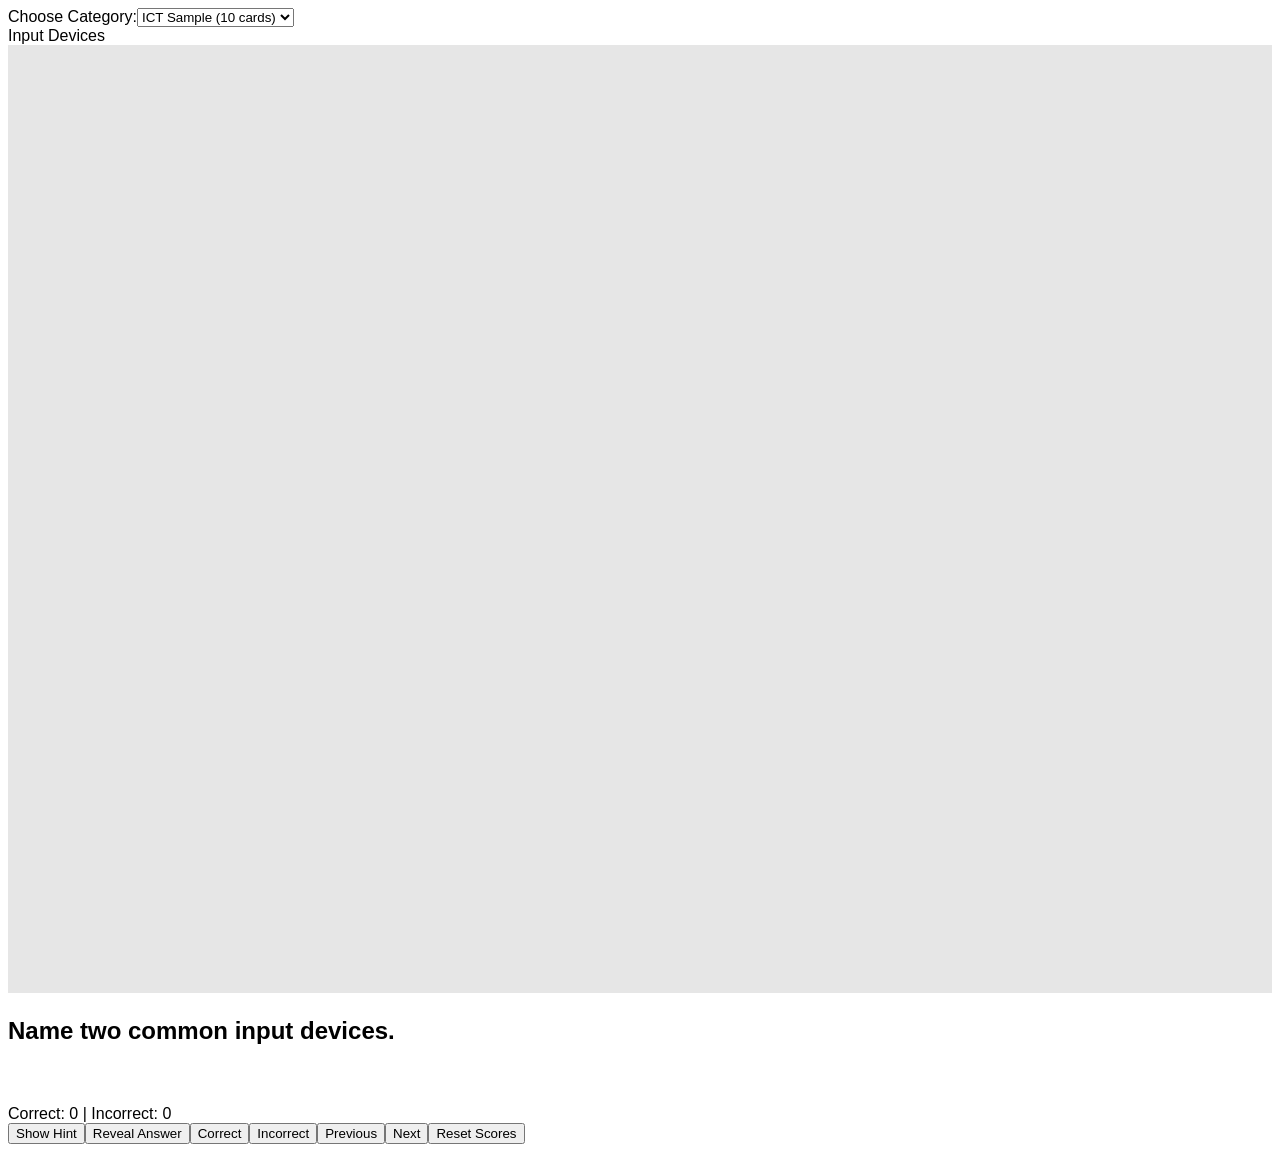
==== index.html @ 42f90ff6 "Add files via upload" ====
<!DOCTYPE html><html lang="en"><head><meta charset="UTF-8"/><meta name="viewport" content="width=device-width, initial-scale=1.0"/><title>Flashcards</title><link rel="stylesheet" href="style.css"/></head><body><div class="screen"><div class="category-area"><label>Choose Category:</label><select id="category-select" onchange="changeCategory()"><option value="ict10">ICT Sample (10 cards)</option></select></div><div class="card"><div id="category" class="category-label"></div><img id="card-image" class="flashcard-image" src="" alt=""/><h2 id="question" class="question"></h2><div id="hint" class="hint"></div><div id="answer" class="answer"></div><div class="score-box">Correct: <span id="correct">0</span> | Incorrect: <span id="incorrect">0</span></div><div class="btn-row"><button class="btn blue" onclick="showHint()">Show Hint</button><button class="btn blue" onclick="revealAnswer()">Reveal Answer</button><button class="btn green" onclick="markCorrect()">Correct</button><button class="btn red" onclick="markIncorrect()">Incorrect</button><button class="btn blue" onclick="prevCard()">Previous</button><button class="btn blue" onclick="nextCard()">Next</button><button class="btn gray" onclick="resetScores()">Reset Scores</button></div></div></div><script src="app.js"></script><script src="run.js"></script></body></html>
---- style.css ----
body{font-family:Arial;} .flashcard-image{width:100%;min-height:120px;background:#f6f6f6;} .hint{visibility:hidden;min-height:20px;} .answer{visibility:hidden;min-height:20px;}
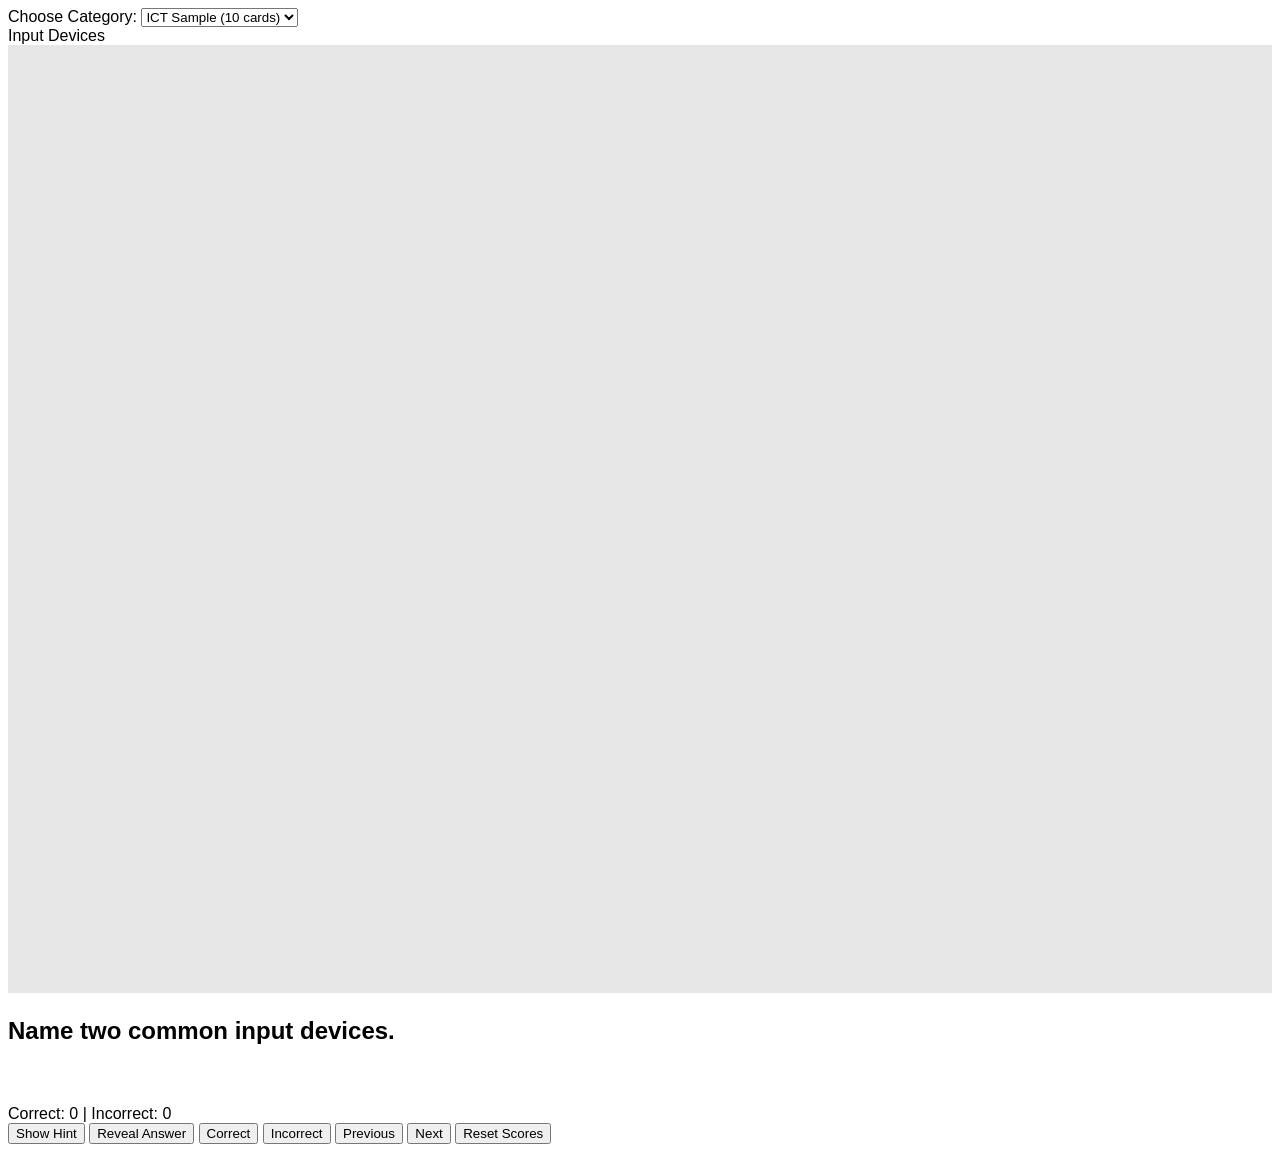
==== commit 87fe0638: "Update index.html" ====
--- a/index.html
+++ b/index.html
@@ -1 +1,57 @@
-<!DOCTYPE html><html lang="en"><head><meta charset="UTF-8"/><meta name="viewport" content="width=device-width, initial-scale=1.0"/><title>Flashcards</title><link rel="stylesheet" href="style.css"/></head><body><div class="screen"><div class="category-area"><label>Choose Category:</label><select id="category-select" onchange="changeCategory()"><option value="ict10">ICT Sample (10 cards)</option></select></div><div class="card"><div id="category" class="category-label"></div><img id="card-image" class="flashcard-image" src="" alt=""/><h2 id="question" class="question"></h2><div id="hint" class="hint"></div><div id="answer" class="answer"></div><div class="score-box">Correct: <span id="correct">0</span> | Incorrect: <span id="incorrect">0</span></div><div class="btn-row"><button class="btn blue" onclick="showHint()">Show Hint</button><button class="btn blue" onclick="revealAnswer()">Reveal Answer</button><button class="btn green" onclick="markCorrect()">Correct</button><button class="btn red" onclick="markIncorrect()">Incorrect</button><button class="btn blue" onclick="prevCard()">Previous</button><button class="btn blue" onclick="nextCard()">Next</button><button class="btn gray" onclick="resetScores()">Reset Scores</button></div></div></div><script src="app.js"></script><script src="run.js"></script></body></html>+<!DOCTYPE html>
+<html lang="en">
+<head>
+<meta charset="UTF-8"/>
+<meta name="viewport" content="width=device-width, initial-scale=1.0"/>
+<title>Flashcards</title>
+<link rel="stylesheet" href="style.css"/>
+</head>
+
+<body>
+
+<div class="screen">
+
+    <!-- CATEGORY DROPDOWN -->
+    <div class="category-area">
+        <label>Choose Category:</label>
+        <select id="category-select" onchange="changeCategory()">
+            <option value="ict10">ICT Sample (10 cards)</option>
+        </select>
+    </div>
+
+    <!-- FLASHCARD -->
+    <div class="card">
+
+        <div id="category" class="category-label"></div>
+
+        <img id="card-image" class="flashcard-image" src="" alt="">
+
+        <h2 id="question" class="question"></h2>
+
+        <div id="hint" class="hint"></div>
+
+        <div id="answer" class="answer"></div>
+
+        <div id="score-box" class="score-box">
+            Correct: <span id="correct">0</span> |
+            Incorrect: <span id="incorrect">0</span>
+        </div>
+
+        <div class="btn-row">
+            <button class="btn blue" onclick="showHint()">Show Hint</button>
+            <button class="btn blue" onclick="revealAnswer()">Reveal Answer</button>
+            <button class="btn green" onclick="markCorrect()">Correct</button>
+            <button class="btn red" onclick="markIncorrect()">Incorrect</button>
+            <button class="btn blue" onclick="prevCard()">Previous</button>
+            <button class="btn blue" onclick="nextCard()">Next</button>
+            <button class="btn gray" onclick="resetScores()">Reset Scores</button>
+        </div>
+
+    </div>
+</div>
+
+<script src="app.js"></script>
+<script src="run.js?v=3"></script>
+
+</body>
+</html>
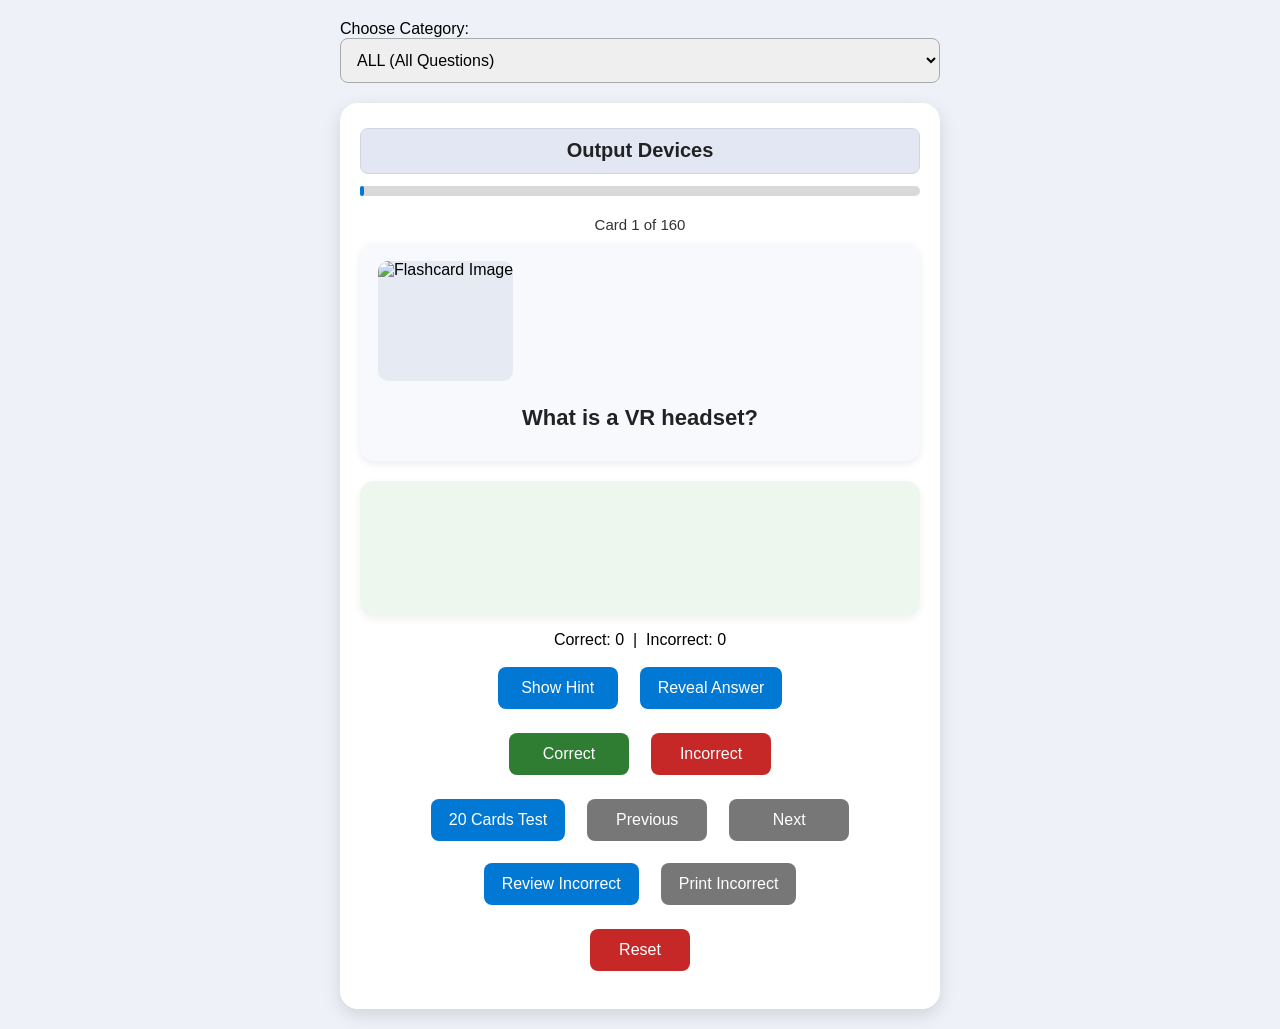
==== commit e766b2d2: "Add files via upload" ====
--- a/index.html
+++ b/index.html
@@ -1,57 +1,92 @@
-<!DOCTYPE html>
-<html lang="en">
-<head>
-<meta charset="UTF-8"/>
-<meta name="viewport" content="width=device-width, initial-scale=1.0"/>
-<title>Flashcards</title>
-<link rel="stylesheet" href="style.css"/>
-</head>
-
-<body>
-
-<div class="screen">
-
-    <!-- CATEGORY DROPDOWN -->
-    <div class="category-area">
-        <label>Choose Category:</label>
-        <select id="category-select" onchange="changeCategory()">
-            <option value="ict10">ICT Sample (10 cards)</option>
-        </select>
-    </div>
-
-    <!-- FLASHCARD -->
-    <div class="card">
-
-        <div id="category" class="category-label"></div>
-
-        <img id="card-image" class="flashcard-image" src="" alt="">
-
-        <h2 id="question" class="question"></h2>
-
-        <div id="hint" class="hint"></div>
-
-        <div id="answer" class="answer"></div>
-
-        <div id="score-box" class="score-box">
-            Correct: <span id="correct">0</span> |
-            Incorrect: <span id="incorrect">0</span>
-        </div>
-
-        <div class="btn-row">
-            <button class="btn blue" onclick="showHint()">Show Hint</button>
-            <button class="btn blue" onclick="revealAnswer()">Reveal Answer</button>
-            <button class="btn green" onclick="markCorrect()">Correct</button>
-            <button class="btn red" onclick="markIncorrect()">Incorrect</button>
-            <button class="btn blue" onclick="prevCard()">Previous</button>
-            <button class="btn blue" onclick="nextCard()">Next</button>
-            <button class="btn gray" onclick="resetScores()">Reset Scores</button>
-        </div>
-
-    </div>
-</div>
-
-<script src="app.js"></script>
-<script src="run.js?v=3"></script>
-
-</body>
-</html>
+<!DOCTYPE html>
+<html lang="en">
+<head>
+    <meta charset="UTF-8">
+    <meta name="viewport" content="width=device-width, initial-scale=1.0">
+    <title>Flashcards</title>
+    <link rel="stylesheet" href="style.css">
+</head>
+
+<body>
+
+    <!-- Hidden print area -->
+    <div id="print-area" style="display:none;"></div>
+
+    <div class="screen">
+
+        <!-- CATEGORY SELECTION -->
+        <div class="category-area">
+            <label for="category-select">Choose Category:</label>
+            <select id="category-select" onchange="changeCategory()"></select>
+        </div>
+
+        <!-- FLASHCARD -->
+        <div class="card">
+
+            <!-- CATEGORY LABEL -->
+            <div id="category" class="category-label"></div>
+
+            <!-- PROGRESS BAR -->
+            <div class="progress-container">
+                <div id="progress-bar" class="progress-bar"></div>
+            </div>
+
+            <!-- CARD COUNTER -->
+            <div id="counter" class="counter"></div>
+
+            <!-- QUESTION + IMAGE BLOCK -->
+            <div class="question-block">
+                <img id="card-image" class="flashcard-image" src="" alt="Flashcard Image">
+                <h2 id="question" class="question"></h2>
+            </div>
+
+            <!-- HINT + ANSWER BLOCK -->
+            <div class="answer-block">
+                <div id="hint" class="hint"></div>
+                <div id="answer" class="answer"></div>
+            </div>
+
+            <!-- SCORE BOX -->
+            <div class="score-box">
+                Correct: <span id="correct">0</span>
+                &nbsp;|&nbsp;
+                Incorrect: <span id="incorrect">0</span>
+            </div>
+
+            <!-- BUTTON ROWS -->
+
+            <!-- Hint / Reveal -->
+            <div class="btn-row hint-row">
+                <button class="btn blue" onclick="showHint()">Show Hint</button>
+                <button class="btn blue" onclick="revealAnswer()">Reveal Answer</button>
+            </div>
+
+            <!-- Correct / Incorrect -->
+            <div class="btn-row action-row">
+                <button class="btn green" onclick="markCorrect()">Correct</button>
+                <button class="btn red" onclick="markIncorrect()">Incorrect</button>
+            </div>
+
+            <!-- Tools -->
+            <div class="btn-row action-row1">
+                <button class="btn blue" onclick="loadTwentyCards()">20 Cards Test</button>
+                <button class="btn gray" onclick="prevCard()">Previous</button>
+                <button class="btn gray" onclick="nextCard()">Next</button>
+                <button class="btn blue" onclick="reviewIncorrect()">Review Incorrect</button>
+                <button class="btn gray" onclick="printIncorrect()">Print Incorrect</button>
+            </div>
+
+            <!-- Reset Scores -->
+            <div class="btn-row reset">
+                <button class="btn red" onclick="resetScores()">Reset</button>
+            </div>
+
+        </div> <!-- END card -->
+
+    </div> <!-- END screen -->
+
+    <script src="app.js"></script>
+    <script src="run.js"></script>
+
+</body>
+</html>
--- a/style.css
+++ b/style.css
@@ -1 +1,290 @@
-body{font-family:Arial;} .flashcard-image{width:100%;min-height:120px;background:#f6f6f6;} .hint{visibility:hidden;min-height:20px;} .answer{visibility:hidden;min-height:20px;}+/* -------------------------------------------------------
+   GLOBAL
+------------------------------------------------------- */
+body {
+    font-family: Arial, sans-serif;
+    background: #eef1f7;
+    margin: 0;
+    padding: 0;
+    display: flex;
+    justify-content: center;
+}
+
+.screen {
+    width: 100%;
+    max-width: 600px;
+    padding: 20px;
+}
+
+/* -------------------------------------------------------
+   CATEGORY AREA
+------------------------------------------------------- */
+.category-area {
+    margin-bottom: 20px;
+}
+
+#category-select {
+    width: 100%;
+    padding: 12px;
+    font-size: 16px;
+    border-radius: 8px;
+    border: 1px solid #aaa;
+}
+
+/* -------------------------------------------------------
+   FLASHCARD
+------------------------------------------------------- */
+.card {
+    background: #fff;
+    padding: 20px;
+    border-radius: 14px;
+    box-shadow: 0 4px 12px rgba(0,0,0,0.15);
+    margin-top: 20px;
+}
+
+.category-label,
+.question {
+    min-height: 24px;
+    display: block;
+    color: #222;
+}
+
+/* -------------------------------------------------------
+   IMAGE
+------------------------------------------------------- */
+.flashcard-image {
+    width: 100%;
+    min-height: 120px;
+    background: #f6f6f6;
+    border-radius: 8px;
+    margin-bottom: 12px;
+}
+
+/* -------------------------------------------------------
+   HINT + ANSWER
+------------------------------------------------------- */
+.hint {
+    visibility: hidden;
+    min-height: 22px;
+    margin-top: 10px;
+    font-style: italic;
+    color: #555;
+}
+
+.answer {
+    visibility: hidden;
+    min-height: 30px;
+    margin-top: 15px;
+    padding-top: 12px;
+    border-top: 2px solid #ccc;
+    font-weight: bold;
+    color: #154a0f;
+}
+
+/* -------------------------------------------------------
+   SCORE BOX
+------------------------------------------------------- */
+.score-box {
+    text-align: center;
+    font-size: 16px;
+    margin-top: 15px;
+}
+
+/* -------------------------------------------------------
+   BUTTONS
+------------------------------------------------------- */
+.btn-row {
+    margin-top: 20px;
+    display: flex;
+    flex-wrap: wrap;
+    justify-content: center;
+}
+
+/* Base button styling */
+.btn {
+    padding: 12px 18px;
+    margin: 6px;
+    font-size: 16px;
+    border-radius: 8px;
+    border: none;
+    cursor: pointer;
+    min-width: 120px;
+    transition: opacity 0.15s ease-in-out;
+}
+
+/* Colour variants */
+.blue  { background: #0078d4; color: #fff; }
+.green { background: #2e7d32; color: #fff; }
+.red   { background: #c62828; color: #fff; }
+.gray  { background: #777;   color: #fff; }
+
+.btn:hover {
+    opacity: 0.85;
+}
+
+.counter {
+    text-align: center;
+    font-size: 16px;
+    margin-bottom: 10px;
+    color: #444;
+}
+
+/* -----------------------------------
+   CARD COUNTER
+----------------------------------- */
+.counter {
+    text-align: center;
+    font-size: 15px;
+    margin: 5px 0 10px 0;
+    color: #333;
+}
+
+/* -----------------------------------
+   BUTTON ROW SPACING
+----------------------------------- */
+.btn-row {
+    display: flex;
+    justify-content: center;
+    gap: 12px;        /* equal spacing between buttons */
+    margin: 12px 0;   /* consistent vertical spacing */
+}
+
+/* Hint row spacing (tighter grouping) */
+.hint-row {
+    margin-top: 15px;
+    margin-bottom: 5px;
+}
+
+/* Correct/Incorrect row closer to hint row */
+.action-row {
+    margin-top: 5px;
+    margin-bottom: 5px;
+}
+
+/* Navigation + test tools row */
+.action-row1 {
+    margin-top: 10px;
+    margin-bottom: 10px;
+}
+
+/* Reset button row */
+.reset {
+    margin-top: 15px;
+}
+
+/* Optional: make the Reset button narrower */
+.reset .btn {
+    min-width: 100px;
+}
+
+/* -----------------------------------
+   BETTER SCORE BOX SPACING
+----------------------------------- */
+.score-box {
+    margin-top: 15px;
+    margin-bottom: 10px;
+}/* -----------------------------------
+   CATEGORY HEADING STYLE
+----------------------------------- */
+.category-label {
+    font-size: 20px;
+    font-weight: bold;
+    text-align: center;
+
+    background: #e3e7f3;       /* soft light-blue/grey background */
+    padding: 10px 15px;
+    border-radius: 8px;
+
+    margin-bottom: 12px;
+    margin-top: 5px;
+
+    color: #222;
+    border: 1px solid #d0d5e2; /* subtle outline */
+}
+
+/* -------------------------------------------------------
+   PHASE 6 — MODERN UI REDESIGN
+------------------------------------------------------- */
+
+/* Main card container improvements */
+.card {
+    background: #ffffff;
+    border-radius: 18px;
+    padding: 20px;
+    box-shadow: 0 6px 18px rgba(0,0,0,0.12);
+    margin-top: 20px;
+}
+
+/* --- Question + Image box -------------------------------- */
+.question-block {
+    background: #f7f9fc;
+    padding: 18px;
+    border-radius: 14px;
+    margin-bottom: 18px;
+    box-shadow: 0 3px 8px rgba(0,0,0,0.07);
+}
+
+/* Make the question stand out */
+.question {
+    font-size: 22px;
+    font-weight: bold;
+    color: #222;
+    text-align: center;
+    margin: 12px 0;
+}
+
+/* Improve image spacing and style */
+.flashcard-image {
+    width: 100%;
+    background: #e6ebf3;
+    border-radius: 10px;
+    margin-bottom: 12px;
+}
+
+/* --- Hint + Answer block -------------------------------- */
+.answer-block {
+    background: #eef7ee;
+    padding: 16px;
+    border-radius: 14px;
+    margin-top: 20px;
+    box-shadow: 0 3px 8px rgba(0,0,0,0.06);
+}
+
+/* Improve hint/answer visibility & spacing */
+.hint {
+    visibility: hidden;
+    font-style: italic;
+    font-size: 16px;
+    margin-bottom: 10px;
+}
+.answer {
+    visibility: hidden;
+    font-size: 18px;
+    font-weight: bold;
+    color: #155412;
+}
+
+/* --- Progress bar -------------------------------- */
+.progress-container {
+    width: 100%;
+    background: #d9d9d9;
+    border-radius: 10px;
+    height: 10px;
+    margin: 10px 0 20px 0;
+}
+
+.progress-bar {
+    height: 10px;
+    width: 0%;
+    background: #0078d4;
+    border-radius: 10px;
+    transition: width 0.4s ease;
+}
+
+/* Improve button row spacing */
+.btn-row {
+    display: flex;
+    gap: 10px;
+    justify-content: center;
+    margin: 12px 0;
+}
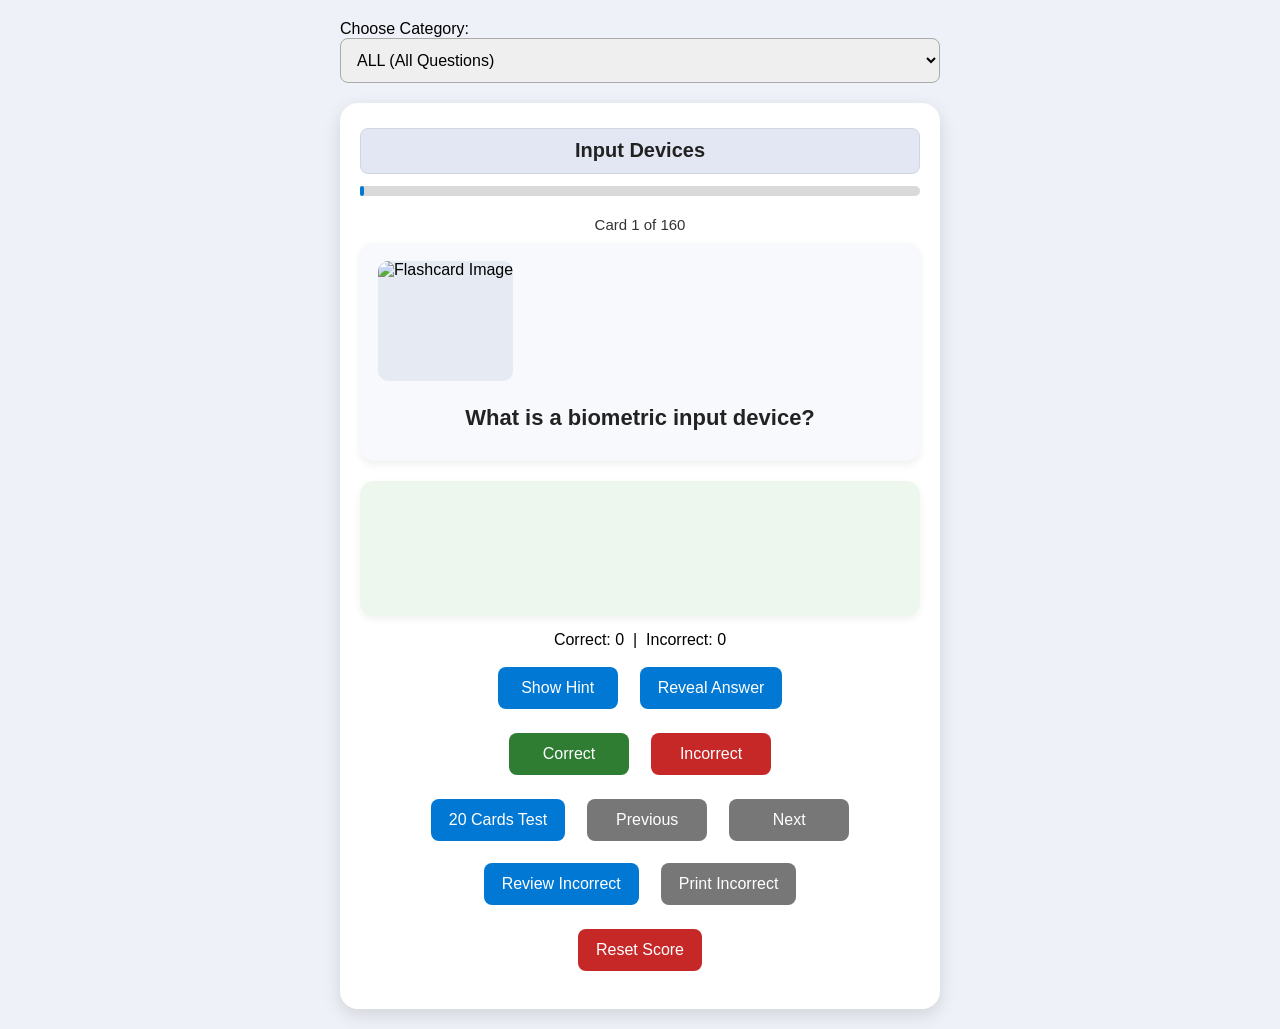
==== commit 709663ef: "Update index.html Changed button to "Reset Score"" ====
--- a/index.html
+++ b/index.html
@@ -78,7 +78,7 @@
 
             <!-- Reset Scores -->
             <div class="btn-row reset">
-                <button class="btn red" onclick="resetScores()">Reset</button>
+                <button class="btn red" onclick="resetScores()">Reset Score</button>
             </div>
 
         </div> <!-- END card -->
@@ -89,4 +89,4 @@
     <script src="run.js"></script>
 
 </body>
-</html>+</html>
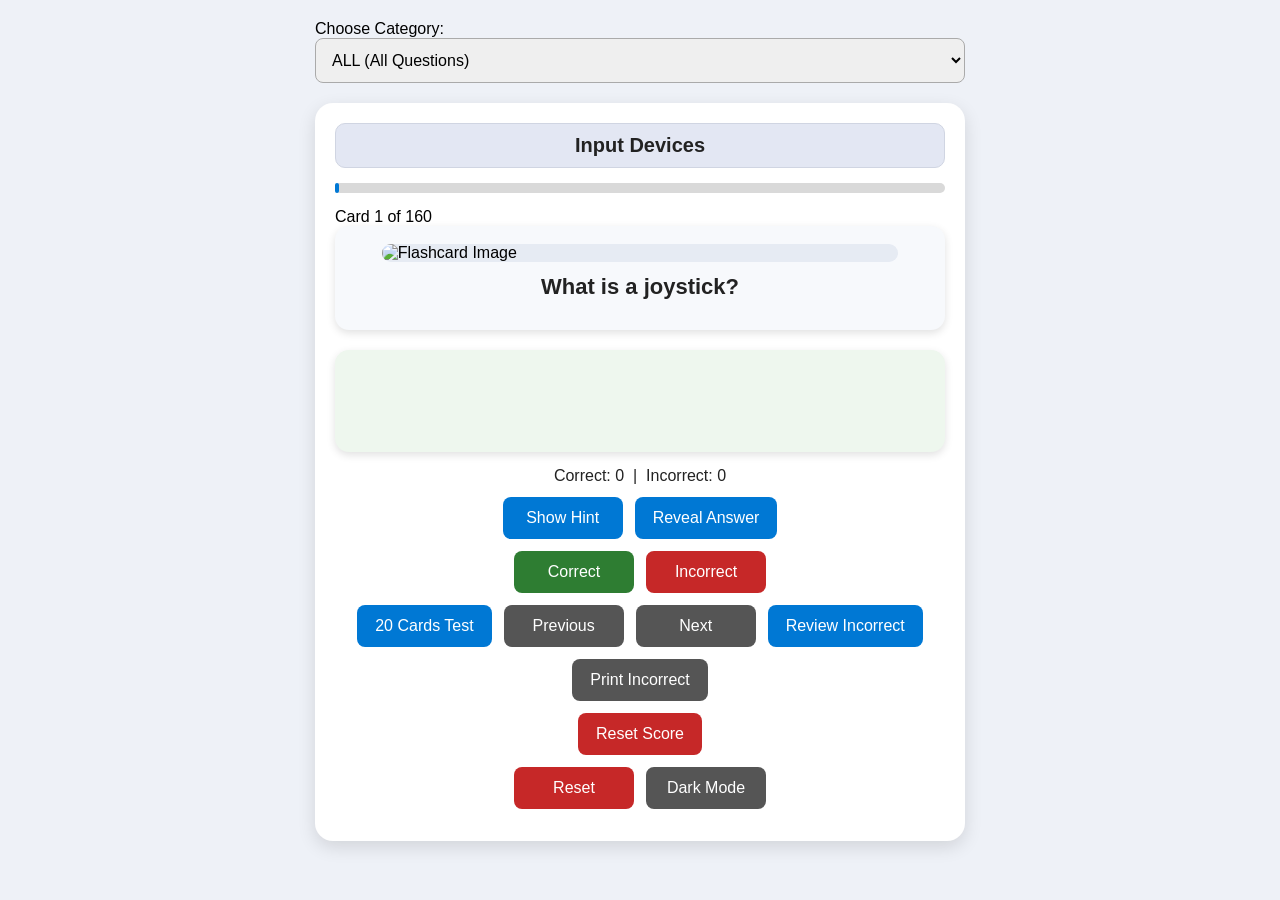
==== commit 3f56e1d3: "Add files via upload" ====
--- a/index.html
+++ b/index.html
@@ -80,6 +80,12 @@
             <div class="btn-row reset">
                 <button class="btn red" onclick="resetScores()">Reset Score</button>
             </div>
+			
+<div class="btn-row reset">
+    <button class="btn red" onclick="resetScores()">Reset</button>
+    <button class="btn gray" onclick="toggleDarkMode()">Dark Mode</button>
+</div>
+
 
         </div> <!-- END card -->
 
@@ -89,4 +95,4 @@
     <script src="run.js"></script>
 
 </body>
-</html>
+</html>
--- a/style.css
+++ b/style.css
@@ -1,9 +1,63 @@
+/* -------------------------------------------------------
+   PHASE 6 — FULL UI REDESIGN WITH DARK MODE
+------------------------------------------------------- */
+
+/* -------------------------------------------------------
+   THEME VARIABLES (LIGHT MODE DEFAULT)
+------------------------------------------------------- */
+:root {
+    --bg: #eef1f7;
+    --card-bg: #ffffff;
+    --text: #222;
+    --muted-text: #555;
+
+    --category-bg: #e3e7f3;
+    --category-border: #d0d5e2;
+
+    --question-block-bg: #f7f9fc;
+    --answer-block-bg: #eef7ee;
+
+    --image-bg: #e6ebf3;
+
+    --answer-text: #155412; /* Light mode answer green */
+
+    --shadow: rgba(0,0,0,0.12);
+
+    --progress-bg: #d9d9d9;
+    --progress-fill: #0078d4;
+}
+
+/* -------------------------------------------------------
+   DARK MODE THEME
+------------------------------------------------------- */
+body.dark-mode {
+    --bg: #1b1c1f;
+    --card-bg: #282a2e;
+    --text: #f0f0f0;
+    --muted-text: #bbbbbb;
+
+    --category-bg: #3a3c42;
+    --category-border: #4b4d52;
+
+    --question-block-bg: #323438;
+    --answer-block-bg: #243125;
+
+    --image-bg: #2f3136;
+
+    --answer-text: #e6e6e6; /* ✅ fixed light grey answer text */
+
+    --shadow: rgba(0,0,0,0.6);
+
+    --progress-bg: #444;
+    --progress-fill: #4ea2ff;
+}
+
 /* -------------------------------------------------------
    GLOBAL
 ------------------------------------------------------- */
 body {
     font-family: Arial, sans-serif;
-    background: #eef1f7;
+    background: var(--bg);
     margin: 0;
     padding: 0;
     display: flex;
@@ -12,7 +66,7 @@
 
 .screen {
     width: 100%;
-    max-width: 600px;
+    max-width: 650px;
     padding: 20px;
 }
 
@@ -32,53 +86,104 @@
 }
 
 /* -------------------------------------------------------
-   FLASHCARD
+   CARD
 ------------------------------------------------------- */
 .card {
-    background: #fff;
+    background: var(--card-bg);
     padding: 20px;
+    border-radius: 18px;
+    box-shadow: 0 6px 18px var(--shadow);
+    margin-top: 20px;
+}
+
+/* CATEGORY LABEL */
+.category-label {
+    font-size: 20px;
+    font-weight: bold;
+    text-align: center;
+    background: var(--category-bg);
+    padding: 10px 15px;
+    border-radius: 10px;
+    color: var(--text);
+    border: 1px solid var(--category-border);
+    margin-bottom: 15px;
+}
+
+/* -------------------------------------------------------
+   PROGRESS BAR
+------------------------------------------------------- */
+.progress-container {
+    width: 100%;
+    background: var(--progress-bg);
+    border-radius: 10px;
+    height: 10px;
+    margin: 5px 0 15px 0;
+}
+
+.progress-bar {
+    height: 10px;
+    width: 0%;
+    background: var(--progress-fill);
+    border-radius: 10px;
+    transition: width 0.4s ease;
+}
+
+/* -------------------------------------------------------
+   QUESTION + IMAGE SECTION
+------------------------------------------------------- */
+.question-block {
+    background: var(--question-block-bg);
+    padding: 18px;
     border-radius: 14px;
-    box-shadow: 0 4px 12px rgba(0,0,0,0.15);
+    margin-bottom: 18px;
+    box-shadow: 0 3px 8px var(--shadow);
+}
+
+.flashcard-image {
+    display: block;
+    margin: 0 auto;
+    width: 90%;
+    height: auto;
+    background: var(--image-bg);
+    border-radius: 10px;
+    margin-bottom: 12px;
+}
+
+.question {
+    font-size: 22px;
+    font-weight: bold;
+    text-align: center;
+    color: var(--text);
+    margin: 12px 0;
+}
+
+/* -------------------------------------------------------
+   HINT + ANSWER SECTION
+------------------------------------------------------- */
+.answer-block {
+    background: var(--answer-block-bg);
+    padding: 16px;
+    border-radius: 14px;
     margin-top: 20px;
-}
-
-.category-label,
-.question {
-    min-height: 24px;
-    display: block;
-    color: #222;
-}
-
-/* -------------------------------------------------------
-   IMAGE
-------------------------------------------------------- */
-.flashcard-image {
-    width: 100%;
-    min-height: 120px;
-    background: #f6f6f6;
-    border-radius: 8px;
-    margin-bottom: 12px;
-}
-
-/* -------------------------------------------------------
-   HINT + ANSWER
-------------------------------------------------------- */
+    box-shadow: 0 3px 8px var(--shadow);
+}
+
 .hint {
     visibility: hidden;
     min-height: 22px;
-    margin-top: 10px;
+    margin-bottom: 10px;
     font-style: italic;
-    color: #555;
+    color: var(--muted-text);
 }
 
 .answer {
     visibility: hidden;
     min-height: 30px;
-    margin-top: 15px;
-    padding-top: 12px;
+    margin-top: 10px;
+    padding-top: 6px;
     border-top: 2px solid #ccc;
     font-weight: bold;
-    color: #154a0f;
+    color: var(--answer-text); /* ✅ uses theme variable */
 }
 
 /* -------------------------------------------------------
@@ -88,203 +193,40 @@
     text-align: center;
     font-size: 16px;
     margin-top: 15px;
+    color: var(--text);
 }
 
 /* -------------------------------------------------------
    BUTTONS
 ------------------------------------------------------- */
 .btn-row {
-    margin-top: 20px;
     display: flex;
+    justify-content: center;
     flex-wrap: wrap;
-    justify-content: center;
-}
-
-/* Base button styling */
+    gap: 12px;
+    margin: 12px 0;
+}
+
 .btn {
     padding: 12px 18px;
-    margin: 6px;
     font-size: 16px;
     border-radius: 8px;
     border: none;
     cursor: pointer;
     min-width: 120px;
-    transition: opacity 0.15s ease-in-out;
-}
-
-/* Colour variants */
+    transition: opacity 0.2s ease;
+}
+
 .blue  { background: #0078d4; color: #fff; }
 .green { background: #2e7d32; color: #fff; }
 .red   { background: #c62828; color: #fff; }
-.gray  { background: #777;   color: #fff; }
+.gray  { background: #555;   color: #fff; }
 
 .btn:hover {
     opacity: 0.85;
 }
 
-.counter {
-    text-align: center;
-    font-size: 16px;
-    margin-bottom: 10px;
-    color: #444;
-}
-
-/* -----------------------------------
-   CARD COUNTER
------------------------------------ */
-.counter {
-    text-align: center;
-    font-size: 15px;
-    margin: 5px 0 10px 0;
-    color: #333;
-}
-
-/* -----------------------------------
-   BUTTON ROW SPACING
------------------------------------ */
-.btn-row {
-    display: flex;
-    justify-content: center;
-    gap: 12px;        /* equal spacing between buttons */
-    margin: 12px 0;   /* consistent vertical spacing */
-}
-
-/* Hint row spacing (tighter grouping) */
-.hint-row {
-    margin-top: 15px;
-    margin-bottom: 5px;
-}
-
-/* Correct/Incorrect row closer to hint row */
-.action-row {
-    margin-top: 5px;
-    margin-bottom: 5px;
-}
-
-/* Navigation + test tools row */
-.action-row1 {
-    margin-top: 10px;
-    margin-bottom: 10px;
-}
-
-/* Reset button row */
-.reset {
-    margin-top: 15px;
-}
-
-/* Optional: make the Reset button narrower */
-.reset .btn {
-    min-width: 100px;
-}
-
-/* -----------------------------------
-   BETTER SCORE BOX SPACING
------------------------------------ */
-.score-box {
-    margin-top: 15px;
-    margin-bottom: 10px;
-}/* -----------------------------------
-   CATEGORY HEADING STYLE
------------------------------------ */
-.category-label {
-    font-size: 20px;
-    font-weight: bold;
-    text-align: center;
-
-    background: #e3e7f3;       /* soft light-blue/grey background */
-    padding: 10px 15px;
-    border-radius: 8px;
-
-    margin-bottom: 12px;
-    margin-top: 5px;
-
-    color: #222;
-    border: 1px solid #d0d5e2; /* subtle outline */
-}
-
-/* -------------------------------------------------------
-   PHASE 6 — MODERN UI REDESIGN
-------------------------------------------------------- */
-
-/* Main card container improvements */
-.card {
-    background: #ffffff;
-    border-radius: 18px;
-    padding: 20px;
-    box-shadow: 0 6px 18px rgba(0,0,0,0.12);
-    margin-top: 20px;
-}
-
-/* --- Question + Image box -------------------------------- */
-.question-block {
-    background: #f7f9fc;
-    padding: 18px;
-    border-radius: 14px;
-    margin-bottom: 18px;
-    box-shadow: 0 3px 8px rgba(0,0,0,0.07);
-}
-
-/* Make the question stand out */
-.question {
-    font-size: 22px;
-    font-weight: bold;
-    color: #222;
-    text-align: center;
-    margin: 12px 0;
-}
-
-/* Improve image spacing and style */
-.flashcard-image {
-    width: 100%;
-    background: #e6ebf3;
-    border-radius: 10px;
-    margin-bottom: 12px;
-}
-
-/* --- Hint + Answer block -------------------------------- */
-.answer-block {
-    background: #eef7ee;
-    padding: 16px;
-    border-radius: 14px;
-    margin-top: 20px;
-    box-shadow: 0 3px 8px rgba(0,0,0,0.06);
-}
-
-/* Improve hint/answer visibility & spacing */
-.hint {
-    visibility: hidden;
-    font-style: italic;
-    font-size: 16px;
-    margin-bottom: 10px;
-}
-.answer {
-    visibility: hidden;
-    font-size: 18px;
-    font-weight: bold;
-    color: #155412;
-}
-
-/* --- Progress bar -------------------------------- */
-.progress-container {
-    width: 100%;
-    background: #d9d9d9;
-    border-radius: 10px;
-    height: 10px;
-    margin: 10px 0 20px 0;
-}
-
-.progress-bar {
-    height: 10px;
-    width: 0%;
-    background: #0078d4;
-    border-radius: 10px;
-    transition: width 0.4s ease;
-}
-
-/* Improve button row spacing */
-.btn-row {
-    display: flex;
-    gap: 10px;
-    justify-content: center;
-    margin: 12px 0;
+/* Dark mode button polish */
+body.dark-mode .btn {
+    opacity: 0.95;
 }
